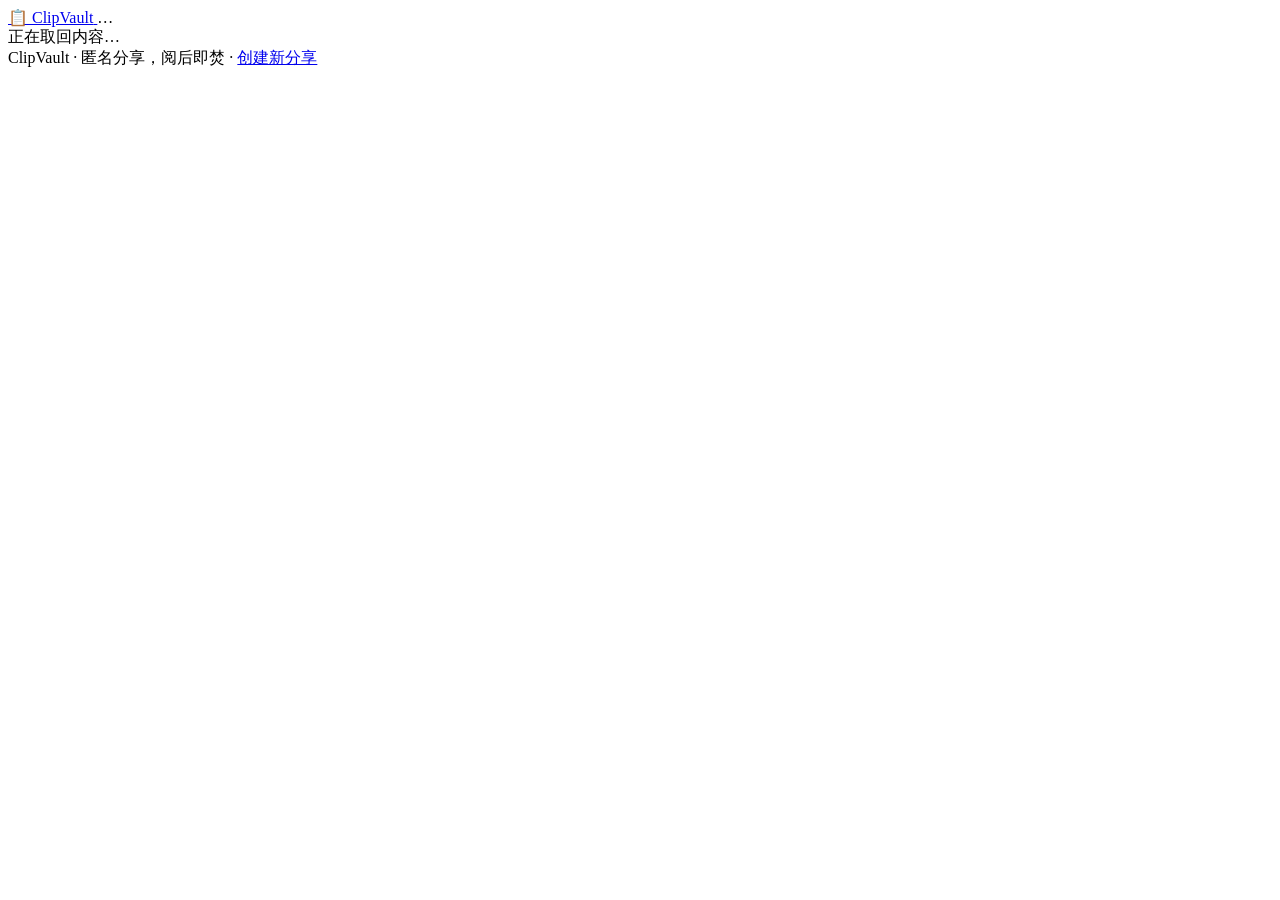
==== templates/view.html @ ff91740c "feat: 文本分享核心 API 与响应式前端（创建/访问/过期/限次/手动销毁）" ====
<!DOCTYPE html>
<html lang="zh-CN">
<head>
  <meta charset="UTF-8">
  <meta name="viewport" content="width=device-width, initial-scale=1.0">
  <title>分享内容 · ClipVault</title>
  <link rel="icon" href="data:image/svg+xml,<svg xmlns='http://www.w3.org/2000/svg' viewBox='0 0 100 100'><text y='.9em' font-size='90'>📋</text></svg>">
  <link rel="stylesheet" href="/static/css/style.css">
  <link rel="stylesheet" href="/static/lib/highlight-theme.css">
</head>
<body>
  <div class="container">
    <nav class="nav">
      <a class="brand" href="/">
        <span class="logo">📋</span>
        <span class="name">ClipVault</span>
      </a>
      <span class="tag" id="codeTag">…</span>
    </nav>

    <!-- 加载中 -->
    <div class="card loading" id="loadingBox">
      <div class="spinner"></div>
      <span>正在取回内容…</span>
    </div>

    <!-- 已失效 -->
    <div class="card status-card" id="burnedBox" hidden>
      <div class="icon">🔥</div>
      <h2 id="burnedTitle">内容已焚毁</h2>
      <p id="burnedDesc">该分享不存在、已过期或达到访问次数上限。</p>
      <a class="btn btn-ghost" href="/">返回首页创建新分享</a>
    </div>

    <!-- 文本 / 代码 / Markdown -->
    <div class="card" id="contentBox" hidden style="padding:0; overflow:hidden;">
      <div class="view-toolbar">
        <span class="badge badge-blue" id="typeBadge">文本</span>
        <span class="badge" id="viewsBadge">访问 -/-</span>
        <span class="badge" id="expiryBadge">⏳ —</span>
        <span class="spacer"></span>
        <button class="btn btn-copy" id="copyBtn">复制内容</button>
      </div>
      <div class="content-area">
        <pre id="textContent" hidden></pre>
        <div class="md-body" id="mdContent" hidden></div>
        <pre hidden><code id="codeContent" class="hljs"></code></pre>
      </div>
    </div>

    <!-- 文件分享 -->
    <div class="card" id="fileBox" hidden style="padding:0; overflow:hidden;">
      <div class="view-toolbar">
        <span class="badge badge-blue">📦 文件</span>
        <span class="badge" id="fileViewsBadge">访问 -/-</span>
        <span class="badge" id="fileExpiryBadge">⏳ —</span>
        <span class="spacer"></span>
        <button class="btn btn-copy" id="downloadBtn">⬇ 下载文件</button>
      </div>
      <div class="content-area">
        <div class="file-box">
          <span class="icon" id="fileIcon">📄</span>
          <div style="flex:1">
            <div class="fname" id="fileName">—</div>
            <div class="fsize" id="fileSize">—</div>
          </div>
        </div>
      </div>
    </div>

    <footer>
      ClipVault · 匿名分享，阅后即焚 · <a href="/">创建新分享</a>
    </footer>
  </div>

  <div id="toast"></div>
  <script src="/static/lib/marked.min.js"></script>
  <script src="/static/lib/purify.min.js"></script>
  <script src="/static/lib/highlight.min.js"></script>
  <script src="/static/js/common.js"></script>
  <script src="/static/js/view.js"></script>
</body>
</html>
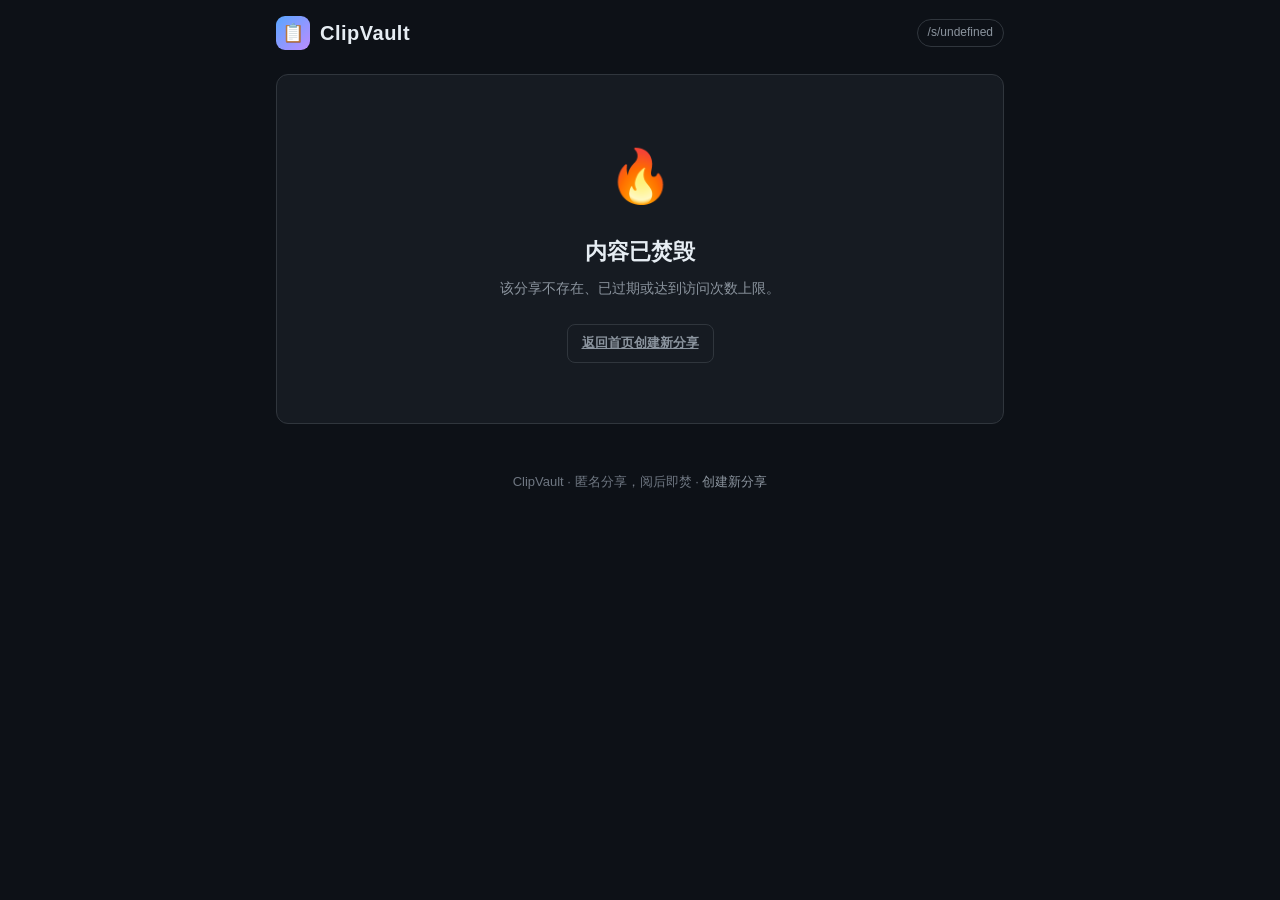
==== commit 38037e19: "feat: 自定义有效期/访问次数、图片/音视频在线预览、上传进度条、限流中间件 - 有效期与访问次数支持用户自定义输入（前端联动 + 服务端边界校验） - 图片/音视频分享内联预览：blob 单次请" ====
--- a/templates/view.html
+++ b/templates/view.html
@@ -65,6 +65,7 @@
             <div class="fsize" id="fileSize">—</div>
           </div>
         </div>
+        <div class="file-preview" id="filePreview" hidden></div>
       </div>
     </div>
 
--- a/static/css/style.css
+++ b/static/css/style.css
@@ -0,0 +1,354 @@
+/* ============ 设计变量 ============ */
+:root {
+  --bg: #0d1117;
+  --bg-card: #161b22;
+  --bg-input: #0d1117;
+  --border: #30363d;
+  --border-light: #3d444d;
+  --text: #e6edf3;
+  --text-dim: #8b949e;
+  --text-faint: #6e7681;
+  --accent: #58a6ff;
+  --accent-hover: #79c0ff;
+  --success: #3fb950;
+  --danger: #f85149;
+  --warning: #d29922;
+  --radius: 12px;
+  --radius-sm: 8px;
+  --mono: "Cascadia Code", Consolas, "Courier New", monospace;
+}
+
+* { box-sizing: border-box; margin: 0; padding: 0; }
+
+/* hidden 属性兜底：防止 display:flex 等覆盖 [hidden] */
+[hidden] { display: none !important; }
+
+html { color-scheme: dark; }
+
+body {
+  font-family: -apple-system, "Segoe UI", "Microsoft YaHei", Roboto, sans-serif;
+  background: var(--bg);
+  color: var(--text);
+  min-height: 100vh;
+  display: flex;
+  flex-direction: column;
+  line-height: 1.6;
+}
+
+.container { width: 100%; max-width: 760px; margin: 0 auto; padding: 0 16px; }
+
+/* ============ 顶部导航 ============ */
+.nav {
+  display: flex; align-items: center; justify-content: space-between;
+  padding: 16px 0; margin-bottom: 8px;
+}
+.brand { display: flex; align-items: center; gap: 10px; text-decoration: none; color: var(--text); }
+.brand .logo {
+  width: 34px; height: 34px; border-radius: 9px;
+  background: linear-gradient(135deg, #58a6ff 0%, #bc8cff 100%);
+  display: flex; align-items: center; justify-content: center;
+  font-size: 18px; color: #fff;
+}
+.brand .name { font-size: 20px; font-weight: 700; letter-spacing: 0.5px; }
+.nav .tag {
+  font-size: 12px; color: var(--text-dim);
+  border: 1px solid var(--border); border-radius: 999px; padding: 3px 10px;
+}
+.nav-right { display: flex; align-items: center; gap: 10px; }
+
+/* ============ 登录弹窗 ============ */
+.modal-mask {
+  position: fixed; inset: 0; background: rgba(0, 0, 0, 0.65);
+  display: flex; align-items: center; justify-content: center; z-index: 100;
+  padding: 16px;
+}
+.modal {
+  position: relative; width: 100%; max-width: 380px;
+  background: var(--bg-card); border: 1px solid var(--border-light);
+  border-radius: var(--radius); padding: 26px;
+}
+.modal h3 { font-size: 18px; margin-bottom: 6px; }
+.modal-sub { font-size: 13px; color: var(--text-dim); margin-bottom: 18px; }
+.form-group { margin-bottom: 14px; }
+.form-group label { display: block; font-size: 12px; color: var(--text-dim); margin-bottom: 6px; font-weight: 600; }
+.form-group input {
+  width: 100%; background: var(--bg-input); color: var(--text);
+  border: 1px solid var(--border); border-radius: var(--radius-sm);
+  padding: 10px 12px; font-size: 14px; outline: none; font-family: inherit;
+}
+.form-group input:focus { border-color: var(--accent); }
+.modal-actions { display: flex; gap: 10px; margin-top: 4px; }
+.auth-hint { font-size: 11px; color: var(--text-faint); margin-top: 14px; }
+.modal-close {
+  position: absolute; top: 12px; right: 12px;
+  background: transparent; border: none; color: var(--text-faint);
+  font-size: 16px; cursor: pointer; padding: 4px;
+}
+.modal-close:hover { color: var(--text); }
+
+/* ============ Hero ============ */
+.hero { text-align: center; padding: 28px 0 20px; }
+.hero h1 { font-size: 30px; font-weight: 800; margin-bottom: 8px; }
+.hero h1 span {
+  background: linear-gradient(90deg, #58a6ff, #bc8cff);
+  -webkit-background-clip: text; background-clip: text; color: transparent;
+}
+.hero p { color: var(--text-dim); font-size: 15px; }
+
+/* ============ 卡片 ============ */
+.card {
+  background: var(--bg-card);
+  border: 1px solid var(--border);
+  border-radius: var(--radius);
+  padding: 20px;
+  margin-bottom: 20px;
+}
+
+/* ============ 标签页 ============ */
+.tabs { display: flex; gap: 8px; margin-bottom: 14px; }
+.tab {
+  flex: 1; padding: 10px; background: transparent; color: var(--text-dim);
+  border: 1px solid var(--border); border-radius: var(--radius-sm);
+  cursor: pointer; font-size: 14px; font-weight: 600; font-family: inherit;
+  transition: all 0.15s;
+}
+.tab:hover { color: var(--text); }
+.tab.active { background: #21262d; color: var(--text); border-color: var(--border-light); }
+
+/* ============ 文件拖拽区 ============ */
+.dropzone {
+  border: 2px dashed var(--border); border-radius: var(--radius);
+  padding: 40px 20px; min-height: 200px;
+  display: flex; flex-direction: column; justify-content: center; align-items: center;
+  gap: 8px; text-align: center; cursor: pointer; transition: border-color 0.2s, background 0.2s;
+}
+.dropzone:hover, .dropzone.dragover { border-color: var(--accent); background: rgba(88, 166, 255, 0.04); }
+.dz-icon { font-size: 36px; }
+.dz-text { font-size: 15px; color: var(--text); }
+.dz-hint { font-size: 12px; color: var(--text-faint); }
+
+.file-selected {
+  display: flex; align-items: center; gap: 14px; padding: 14px 16px; margin-top: 12px;
+  background: var(--bg-input); border: 1px solid var(--border); border-radius: var(--radius-sm);
+}
+.fs-icon { font-size: 30px; }
+.fs-info { flex: 1; min-width: 0; }
+.fs-name { font-weight: 600; word-break: break-all; }
+.fs-size { font-size: 12px; color: var(--text-dim); }
+#fsRemove { padding: 6px 12px; }
+
+.e2e-note {
+  margin-top: 12px; font-size: 12px; color: var(--warning);
+  background: rgba(210, 153, 34, 0.08);
+  border: 1px solid rgba(210, 153, 34, 0.25);
+  border-radius: var(--radius-sm); padding: 10px 12px;
+}
+
+/* ============ 编辑器 ============ */
+textarea#content {
+  width: 100%; min-height: 220px;
+  background: var(--bg-input); color: var(--text);
+  border: 1px solid var(--border); border-radius: var(--radius-sm);
+  padding: 14px; font-family: var(--mono); font-size: 14px;
+  resize: vertical; outline: none; transition: border-color 0.2s;
+}
+textarea#content:focus { border-color: var(--accent); }
+textarea#content::placeholder { color: var(--text-faint); }
+
+/* ============ 选项栏 ============ */
+.options { display: flex; flex-wrap: wrap; gap: 12px; margin: 16px 0; }
+.opt-group { display: flex; flex-direction: column; gap: 6px; flex: 1; min-width: 140px; }
+.opt-group label { font-size: 12px; color: var(--text-dim); font-weight: 600; }
+.opt-group select {
+  background: var(--bg-input); color: var(--text);
+  border: 1px solid var(--border); border-radius: var(--radius-sm);
+  padding: 9px 10px; font-size: 14px; outline: none; cursor: pointer;
+  transition: border-color 0.2s;
+}
+.opt-group select:focus { border-color: var(--accent); }
+
+/* ============ 按钮 ============ */
+.btn {
+  display: inline-flex; align-items: center; justify-content: center; gap: 8px;
+  border: 1px solid transparent; border-radius: var(--radius-sm);
+  padding: 11px 22px; font-size: 15px; font-weight: 600;
+  cursor: pointer; transition: all 0.15s; user-select: none;
+  font-family: inherit;
+}
+.btn:active { transform: scale(0.98); }
+.btn-primary {
+  width: 100%; background: #238636; color: #fff;
+}
+.btn-primary:hover { background: #2ea043; }
+.btn-primary:disabled { opacity: 0.5; cursor: not-allowed; }
+.btn-ghost {
+  background: transparent; color: var(--text-dim);
+  border-color: var(--border); padding: 8px 14px; font-size: 13px;
+}
+.btn-ghost:hover { color: var(--text); border-color: var(--border-light); }
+.btn-danger {
+  background: transparent; color: var(--danger);
+  border-color: rgba(248, 81, 73, 0.4); padding: 8px 14px; font-size: 13px;
+}
+.btn-danger:hover { background: rgba(248, 81, 73, 0.1); }
+.btn-copy { background: #21262d; color: var(--text); border-color: var(--border); }
+.btn-copy:hover { border-color: var(--accent); color: var(--accent); }
+
+/* ============ 结果卡片 ============ */
+.result-head { display: flex; align-items: center; gap: 10px; margin-bottom: 16px; }
+.result-head .dot {
+  width: 10px; height: 10px; border-radius: 50%;
+  background: var(--success); box-shadow: 0 0 12px var(--success);
+}
+.result-head h2 { font-size: 17px; }
+
+.link-box {
+  display: flex; gap: 10px; align-items: stretch; margin-bottom: 16px;
+}
+.link-box code {
+  flex: 1; background: var(--bg-input); border: 1px solid var(--border);
+  border-radius: var(--radius-sm); padding: 12px;
+  font-family: var(--mono); font-size: 14px; color: var(--accent);
+  overflow-x: auto; white-space: nowrap;
+}
+.result-body { display: flex; gap: 20px; align-items: flex-start; flex-wrap: wrap; }
+.qr-wrap {
+  background: #fff; padding: 10px; border-radius: var(--radius-sm);
+  width: fit-content; line-height: 0;
+}
+.result-meta { flex: 1; min-width: 200px; display: flex; flex-direction: column; gap: 10px; }
+.meta-row { display: flex; justify-content: space-between; font-size: 13px; color: var(--text-dim); }
+.meta-row b { color: var(--text); font-weight: 600; }
+.burn-note {
+  font-size: 12px; color: var(--text-faint);
+  border-top: 1px dashed var(--border); padding-top: 12px; margin-top: 4px;
+}
+
+/* ============ 我的分享 ============ */
+.section-title {
+  display: flex; align-items: center; gap: 8px;
+  font-size: 14px; font-weight: 700; color: var(--text-dim); margin: 4px 0 12px;
+}
+.share-item {
+  display: flex; align-items: center; gap: 12px;
+  padding: 12px 0; border-bottom: 1px solid var(--border);
+}
+.share-item:last-child { border-bottom: none; }
+.share-item .info { flex: 1; min-width: 0; }
+.share-item .code-link {
+  font-family: var(--mono); font-size: 14px; color: var(--accent);
+  text-decoration: none; display: block;
+}
+.share-item .code-link:hover { text-decoration: underline; }
+.share-item .desc { font-size: 12px; color: var(--text-faint); overflow: hidden; text-overflow: ellipsis; white-space: nowrap; max-width: 420px; }
+.share-item .actions { display: flex; gap: 8px; flex-shrink: 0; }
+.empty-tip { color: var(--text-faint); font-size: 13px; text-align: center; padding: 14px 0; }
+
+/* ============ 查看页 ============ */
+.view-toolbar {
+  display: flex; align-items: center; gap: 10px; flex-wrap: wrap;
+  padding: 12px 16px; border-bottom: 1px solid var(--border);
+}
+.badge {
+  font-size: 12px; padding: 3px 10px; border-radius: 999px;
+  border: 1px solid var(--border); color: var(--text-dim);
+}
+.badge-blue { color: var(--accent); border-color: rgba(88, 166, 255, 0.4); }
+.badge-green { color: var(--success); border-color: rgba(63, 185, 80, 0.4); }
+.view-toolbar .spacer { flex: 1; }
+.content-area { padding: 18px; }
+.content-area pre {
+  font-family: var(--mono); font-size: 14px; line-height: 1.7;
+  white-space: pre-wrap; word-wrap: break-word; overflow-wrap: anywhere;
+}
+/* Markdown 渲染样式 */
+.md-body { font-size: 15px; line-height: 1.75; }
+.md-body h1, .md-body h2, .md-body h3 { margin: 18px 0 10px; }
+.md-body p { margin: 10px 0; }
+.md-body a { color: var(--accent); }
+.md-body code {
+  background: rgba(110, 118, 129, 0.25); padding: 2px 6px;
+  border-radius: 4px; font-family: var(--mono); font-size: 13px;
+}
+.md-body pre code { display: block; padding: 14px; overflow-x: auto; background: var(--bg-input); border-radius: var(--radius-sm); }
+.md-body blockquote { border-left: 3px solid var(--border-light); padding-left: 14px; color: var(--text-dim); margin: 10px 0; }
+.md-body table { border-collapse: collapse; margin: 12px 0; width: 100%; }
+.md-body th, .md-body td { border: 1px solid var(--border); padding: 7px 12px; }
+.md-body ul, .md-body ol { padding-left: 24px; margin: 10px 0; }
+.md-body img { max-width: 100%; border-radius: var(--radius-sm); }
+
+/* ============ 状态页（烧毁/过期） ============ */
+.status-card { text-align: center; padding: 60px 20px; }
+.status-card .icon { font-size: 52px; margin-bottom: 16px; }
+.status-card h2 { font-size: 22px; margin-bottom: 8px; }
+.status-card p { color: var(--text-dim); font-size: 14px; margin-bottom: 24px; }
+
+/* ============ 文件卡片 ============ */
+.file-box {
+  display: flex; align-items: center; gap: 16px; padding: 18px;
+  background: var(--bg-input); border: 1px solid var(--border); border-radius: var(--radius-sm);
+}
+.file-box .icon { font-size: 36px; }
+.file-box .fname { font-weight: 600; word-break: break-all; }
+.file-box .fsize { font-size: 12px; color: var(--text-dim); }
+
+/* ============ Toast ============ */
+#toast {
+  position: fixed; left: 50%; bottom: 32px; transform: translateX(-50%) translateY(80px);
+  background: #21262d; border: 1px solid var(--border-light); color: var(--text);
+  padding: 10px 20px; border-radius: 999px; font-size: 14px;
+  opacity: 0; transition: all 0.3s; z-index: 999; pointer-events: none;
+  box-shadow: 0 8px 24px rgba(0, 0, 0, 0.4);
+}
+#toast.show { opacity: 1; transform: translateX(-50%) translateY(0); }
+
+/* ============ 页脚 ============ */
+footer {
+  margin-top: auto; padding: 28px 0 32px; text-align: center;
+  color: var(--text-faint); font-size: 13px;
+}
+footer a { color: var(--text-dim); text-decoration: none; }
+footer a:hover { color: var(--accent); }
+
+/* ============ 响应式 ============ */
+@media (max-width: 600px) {
+  .hero h1 { font-size: 24px; }
+  .options { gap: 10px; }
+  .opt-group { min-width: calc(50% - 5px); }
+  .result-body { flex-direction: column; align-items: center; }
+  .result-meta { width: 100%; }
+  .link-box { flex-direction: column; }
+  .link-box .btn { width: 100%; }
+  .share-item .actions { flex-direction: column; }
+  .qr-wrap { margin: 0 auto; }
+}
+
+/* ============ 加载动画 ============ */
+.loading { display: flex; flex-direction: column; align-items: center; padding: 60px 0; gap: 16px; color: var(--text-dim); }
+.spinner {
+  width: 32px; height: 32px; border-radius: 50%;
+  border: 3px solid var(--border); border-top-color: var(--accent);
+  animation: spin 0.8s linear infinite;
+}
+@keyframes spin { to { transform: rotate(360deg); } }
+
+/* 自定义有效期 / 访问次数输入 */
+.custom-opt { display: flex; gap: 6px; align-items: center; margin-top: 6px; }
+.custom-opt input[type="number"] {
+  width: 90px;
+  background: var(--bg-input); color: var(--text);
+  border: 1px solid var(--border); border-radius: var(--radius-sm);
+  padding: 8px 10px; font-size: 14px; outline: none;
+  transition: border-color 0.2s;
+}
+.custom-opt input[type="number"]:focus { border-color: var(--accent); }
+.custom-opt select { flex: 1; }
+.custom-opt .unit { font-size: 13px; color: var(--text-dim); }
+
+/* 文件上传进度条 */
+.upload-progress { margin-top: 10px; height: 6px; background: var(--border); border-radius: 3px; overflow: hidden; }
+.upload-progress .bar { height: 100%; width: 0%; background: var(--accent); transition: width 0.15s; }
+
+/* 图片在线预览 */
+.file-preview { text-align: center; padding: 16px; }
+.file-preview img, .file-preview video { max-width: 100%; max-height: 60vh; border-radius: var(--radius-sm); }
--- a/static/lib/highlight-theme.css
+++ b/static/lib/highlight-theme.css
@@ -0,0 +1,10 @@
+pre code.hljs{display:block;overflow-x:auto;padding:1em}code.hljs{padding:3px 5px}/*!
+  Theme: GitHub Dark
+  Description: Dark theme as seen on github.com
+  Author: github.com
+  Maintainer: @Hirse
+  Updated: 2021-05-15
+
+  Outdated base version: https://github.com/primer/github-syntax-dark
+  Current colors taken from GitHub's CSS
+*/.hljs{color:#c9d1d9;background:#0d1117}.hljs-doctag,.hljs-keyword,.hljs-meta .hljs-keyword,.hljs-template-tag,.hljs-template-variable,.hljs-type,.hljs-variable.language_{color:#ff7b72}.hljs-title,.hljs-title.class_,.hljs-title.class_.inherited__,.hljs-title.function_{color:#d2a8ff}.hljs-attr,.hljs-attribute,.hljs-literal,.hljs-meta,.hljs-number,.hljs-operator,.hljs-selector-attr,.hljs-selector-class,.hljs-selector-id,.hljs-variable{color:#79c0ff}.hljs-meta .hljs-string,.hljs-regexp,.hljs-string{color:#a5d6ff}.hljs-built_in,.hljs-symbol{color:#ffa657}.hljs-code,.hljs-comment,.hljs-formula{color:#8b949e}.hljs-name,.hljs-quote,.hljs-selector-pseudo,.hljs-selector-tag{color:#7ee787}.hljs-subst{color:#c9d1d9}.hljs-section{color:#1f6feb;font-weight:700}.hljs-bullet{color:#f2cc60}.hljs-emphasis{color:#c9d1d9;font-style:italic}.hljs-strong{color:#c9d1d9;font-weight:700}.hljs-addition{color:#aff5b4;background-color:#033a16}.hljs-deletion{color:#ffdcd7;background-color:#67060c}
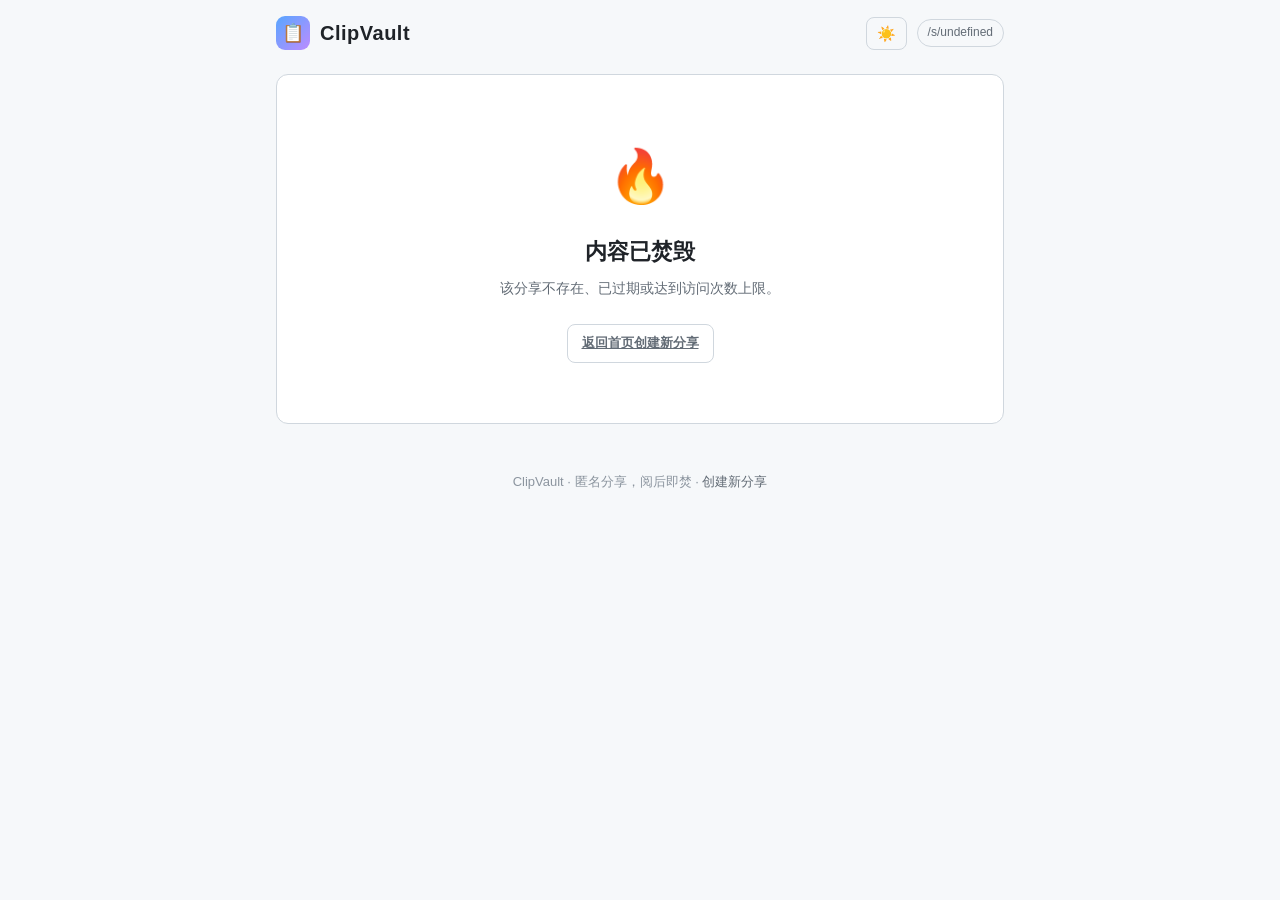
==== commit d95c4c59: "feat: 新增日夜主题、可选标题/描述与多设备实时同步 - 主题：CSS 变量 + html[data-theme]，theme-init.js 在样式表前同步执行避免闪烁，选择持久化到 local" ====
--- a/templates/view.html
+++ b/templates/view.html
@@ -5,6 +5,7 @@
   <meta name="viewport" content="width=device-width, initial-scale=1.0">
   <title>分享内容 · ClipVault</title>
   <link rel="icon" href="data:image/svg+xml,<svg xmlns='http://www.w3.org/2000/svg' viewBox='0 0 100 100'><text y='.9em' font-size='90'>📋</text></svg>">
+  <script src="/static/js/theme-init.js"></script>
   <link rel="stylesheet" href="/static/css/style.css">
   <link rel="stylesheet" href="/static/lib/highlight-theme.css">
 </head>
@@ -15,8 +16,13 @@
         <span class="logo">📋</span>
         <span class="name">ClipVault</span>
       </a>
-      <span class="tag" id="codeTag">…</span>
+      <div class="nav-right">
+        <button class="btn btn-ghost theme-toggle" id="themeToggle" title="切换夜间/日间模式" aria-label="切换主题">🌙</button>
+        <span class="tag" id="codeTag">…</span>
+      </div>
     </nav>
+
+    <h2 class="view-title" id="viewTitle" hidden></h2>
 
     <!-- 加载中 -->
     <div class="card loading" id="loadingBox">
@@ -78,7 +84,9 @@
   <script src="/static/lib/marked.min.js"></script>
   <script src="/static/lib/purify.min.js"></script>
   <script src="/static/lib/highlight.min.js"></script>
+  <script src="/static/lib/e2e-fallback.js"></script>
   <script src="/static/js/common.js"></script>
+  <script src="/static/js/theme.js"></script>
   <script src="/static/js/view.js"></script>
 </body>
 </html>
--- a/static/css/style.css
+++ b/static/css/style.css
@@ -3,6 +3,7 @@
   --bg: #0d1117;
   --bg-card: #161b22;
   --bg-input: #0d1117;
+  --bg-elevated: #21262d;
   --border: #30363d;
   --border-light: #3d444d;
   --text: #e6edf3;
@@ -18,12 +19,42 @@
   --mono: "Cascadia Code", Consolas, "Courier New", monospace;
 }
 
+/* ============ 日间（浅色）主题 ============ */
+html[data-theme="light"] {
+  --bg: #f6f8fa;
+  --bg-card: #ffffff;
+  --bg-input: #ffffff;
+  --bg-elevated: #eaeef2;
+  --border: #d0d7de;
+  --border-light: #afb8c1;
+  --text: #1f2328;
+  --text-dim: #636c76;
+  --text-faint: #8c959f;
+  --accent: #0969da;
+  --accent-hover: #0550ae;
+  --success: #1a7f37;
+  --danger: #cf222e;
+  --warning: #9a6700;
+}
+html[data-theme="light"] .dropzone:hover,
+html[data-theme="light"] .dropzone.dragover { background: rgba(9, 105, 218, 0.05); }
+html[data-theme="light"] .e2e-note { background: rgba(154, 103, 0, 0.07); }
+html[data-theme="light"] .md-body code { background: rgba(140, 149, 159, 0.2); }
+html[data-theme="light"] .modal-mask { background: rgba(31, 35, 40, 0.45); }
+html[data-theme="light"] #toast { box-shadow: 0 8px 24px rgba(31, 35, 40, 0.18); }
+html[data-theme="light"] .burned-tag { background: rgba(207, 34, 46, 0.1); }
+html[data-theme="light"] .btn-danger { border-color: rgba(207, 34, 46, 0.4); }
+html[data-theme="light"] .btn-danger:hover { background: rgba(207, 34, 46, 0.08); }
+html[data-theme="light"] .badge-blue { border-color: rgba(9, 105, 218, 0.4); }
+html[data-theme="light"] .badge-green { border-color: rgba(26, 127, 55, 0.4); }
+
 * { box-sizing: border-box; margin: 0; padding: 0; }
 
 /* hidden 属性兜底：防止 display:flex 等覆盖 [hidden] */
 [hidden] { display: none !important; }
 
 html { color-scheme: dark; }
+html[data-theme="light"] { color-scheme: light; }
 
 body {
   font-family: -apple-system, "Segoe UI", "Microsoft YaHei", Roboto, sans-serif;
@@ -33,6 +64,7 @@
   display: flex;
   flex-direction: column;
   line-height: 1.6;
+  transition: background-color 0.25s ease, color 0.25s ease;
 }
 
 .container { width: 100%; max-width: 760px; margin: 0 auto; padding: 0 16px; }
@@ -113,7 +145,7 @@
   transition: all 0.15s;
 }
 .tab:hover { color: var(--text); }
-.tab.active { background: #21262d; color: var(--text); border-color: var(--border-light); }
+.tab.active { background: var(--bg-elevated); color: var(--text); border-color: var(--border-light); }
 
 /* ============ 文件拖拽区 ============ */
 .dropzone {
@@ -191,7 +223,7 @@
   border-color: rgba(248, 81, 73, 0.4); padding: 8px 14px; font-size: 13px;
 }
 .btn-danger:hover { background: rgba(248, 81, 73, 0.1); }
-.btn-copy { background: #21262d; color: var(--text); border-color: var(--border); }
+.btn-copy { background: var(--bg-elevated); color: var(--text); border-color: var(--border); }
 .btn-copy:hover { border-color: var(--accent); color: var(--accent); }
 
 /* ============ 结果卡片 ============ */
@@ -295,7 +327,7 @@
 /* ============ Toast ============ */
 #toast {
   position: fixed; left: 50%; bottom: 32px; transform: translateX(-50%) translateY(80px);
-  background: #21262d; border: 1px solid var(--border-light); color: var(--text);
+  background: var(--bg-elevated); border: 1px solid var(--border-light); color: var(--text);
   padding: 10px 20px; border-radius: 999px; font-size: 14px;
   opacity: 0; transition: all 0.3s; z-index: 999; pointer-events: none;
   box-shadow: 0 8px 24px rgba(0, 0, 0, 0.4);
@@ -352,3 +384,65 @@
 /* 图片在线预览 */
 .file-preview { text-align: center; padding: 16px; }
 .file-preview img, .file-preview video { max-width: 100%; max-height: 60vh; border-radius: var(--radius-sm); }
+
+/* 已焚毁分享条目 */
+.share-item.burned { opacity: 0.6; }
+.share-item.burned .code-link { text-decoration: line-through; }
+.burned-tag {
+  font-size: 11px;
+  color: var(--danger);
+  font-weight: 600;
+  background: rgba(248, 81, 73, 0.12);
+  padding: 1px 6px;
+  border-radius: 4px;
+  margin-left: 6px;
+}
+
+/* 选项提示文字 */
+.opt-hint {
+  display: block;
+  font-size: 11px;
+  color: var(--text-faint);
+  margin-top: 4px;
+  line-height: 1.5;
+}
+
+/* ============ 主题切换按钮 ============ */
+.theme-toggle {
+  padding: 8px 10px; font-size: 15px; line-height: 1;
+  min-width: 38px;
+}
+
+/* ============ 标题输入 ============ */
+.title-field { margin-bottom: 14px; }
+.title-field input {
+  width: 100%;
+  background: var(--bg-input); color: var(--text);
+  border: 1px solid var(--border); border-radius: var(--radius-sm);
+  padding: 11px 13px; font-size: 14px; outline: none; font-family: inherit;
+  transition: border-color 0.2s;
+}
+.title-field input:focus { border-color: var(--accent); }
+.title-field input::placeholder { color: var(--text-faint); }
+
+/* ============ 分享条目标题 ============ */
+.share-item .share-title {
+  font-size: 14px; font-weight: 600; color: var(--text);
+  overflow: hidden; text-overflow: ellipsis; white-space: nowrap;
+  max-width: 420px; margin-bottom: 2px;
+}
+
+/* ============ 我的分享：说明文字 / 同步状态 ============ */
+.section-sub { font-size: 12px; font-weight: 400; color: var(--text-faint); }
+.sync-badge {
+  font-size: 11px; font-weight: 600; color: var(--success);
+  border: 1px solid rgba(63, 185, 80, 0.4);
+  border-radius: 999px; padding: 1px 8px; margin-left: auto;
+}
+.sync-badge.offline { color: var(--text-faint); border-color: var(--border); }
+
+/* ============ 查看页标题 ============ */
+.view-title {
+  font-size: 20px; font-weight: 700; line-height: 1.4;
+  padding: 16px 18px 0; word-break: break-word;
+}
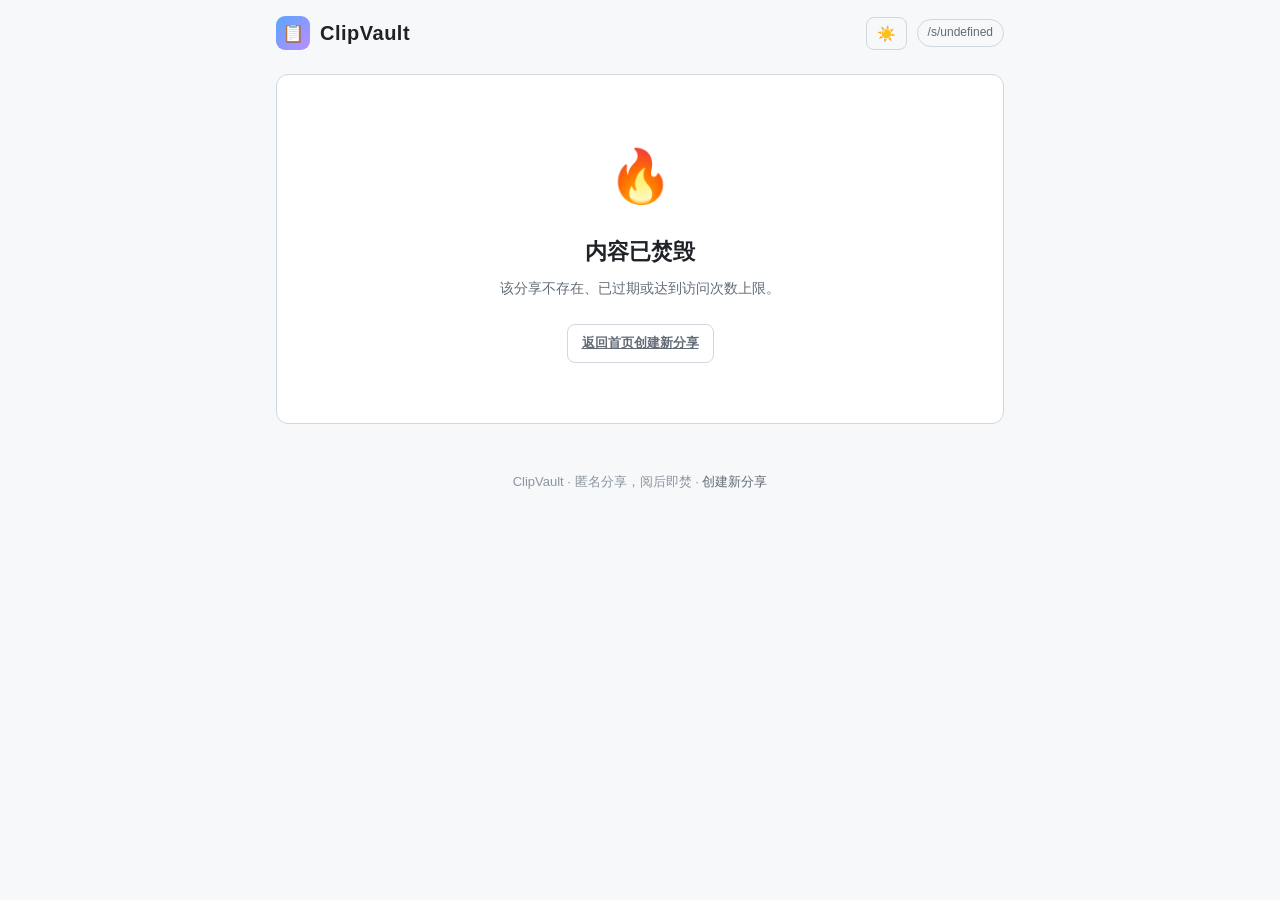
==== commit ad2ca300: "fix(ui): 描述占位文案与页脚调整，HTML 响应禁用缓存 - 描述输入框占位统一为“描述”，并显式 block/100% 宽度，PC 端与卡片同宽 - 页脚改为“ClipVault · 云剪切" ====
--- a/templates/view.html
+++ b/templates/view.html
@@ -5,8 +5,8 @@
   <meta name="viewport" content="width=device-width, initial-scale=1.0">
   <title>分享内容 · ClipVault</title>
   <link rel="icon" href="data:image/svg+xml,<svg xmlns='http://www.w3.org/2000/svg' viewBox='0 0 100 100'><text y='.9em' font-size='90'>📋</text></svg>">
-  <script src="/static/js/theme-init.js"></script>
-  <link rel="stylesheet" href="/static/css/style.css">
+  <script src="/static/js/theme-init.js?v=3"></script>
+  <link rel="stylesheet" href="/static/css/style.css?v=3">
   <link rel="stylesheet" href="/static/lib/highlight-theme.css">
 </head>
 <body>
@@ -84,9 +84,9 @@
   <script src="/static/lib/marked.min.js"></script>
   <script src="/static/lib/purify.min.js"></script>
   <script src="/static/lib/highlight.min.js"></script>
-  <script src="/static/lib/e2e-fallback.js"></script>
-  <script src="/static/js/common.js"></script>
-  <script src="/static/js/theme.js"></script>
-  <script src="/static/js/view.js"></script>
+  <script src="/static/lib/e2e-fallback.js?v=3"></script>
+  <script src="/static/js/common.js?v=3"></script>
+  <script src="/static/js/theme.js?v=3"></script>
+  <script src="/static/js/view.js?v=3"></script>
 </body>
 </html>
--- a/static/css/style.css
+++ b/static/css/style.css
@@ -414,9 +414,11 @@
 }
 
 /* ============ 标题输入 ============ */
-.title-field { margin-bottom: 14px; }
+.title-field { display: block; width: 100%; margin-bottom: 14px; }
 .title-field input {
+  display: block;
   width: 100%;
+  min-width: 0;
   background: var(--bg-input); color: var(--text);
   border: 1px solid var(--border); border-radius: var(--radius-sm);
   padding: 11px 13px; font-size: 14px; outline: none; font-family: inherit;
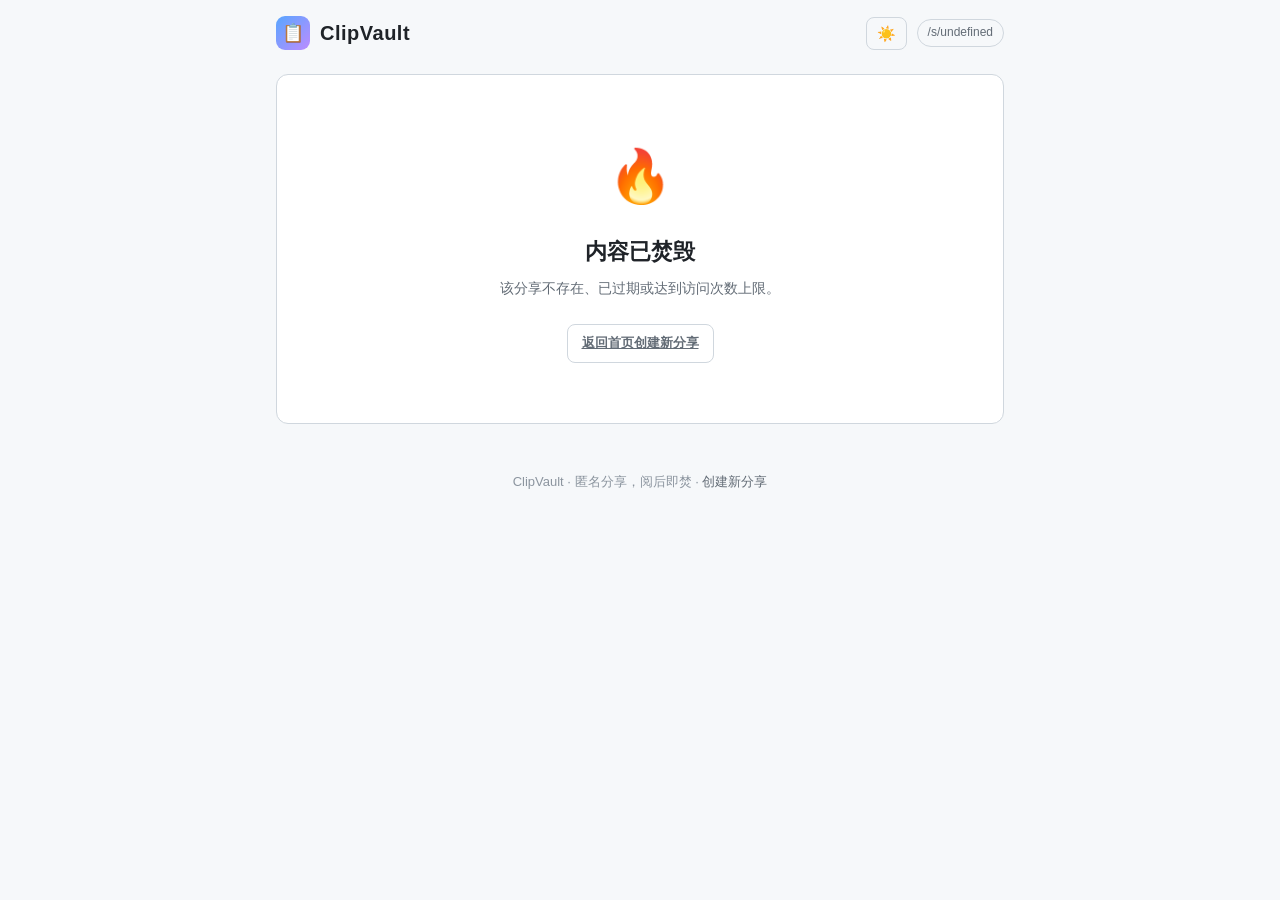
==== commit d07577dd: "fix(theme): 改用 pointerup 绑定并禁用静态资源缓存，彻底排除手机端重复点击" ====
--- a/templates/view.html
+++ b/templates/view.html
@@ -17,7 +17,7 @@
         <span class="name">ClipVault</span>
       </a>
       <div class="nav-right">
-        <button class="btn btn-ghost theme-toggle" id="themeToggle" title="切换夜间/日间模式" aria-label="切换主题">🌙</button>
+        <button type="button" class="btn btn-ghost theme-toggle" id="themeToggle" title="切换夜间/日间模式" aria-label="切换主题">🌙</button>
         <span class="tag" id="codeTag">…</span>
       </div>
     </nav>
@@ -86,7 +86,7 @@
   <script src="/static/lib/highlight.min.js"></script>
   <script src="/static/lib/e2e-fallback.js?v=3"></script>
   <script src="/static/js/common.js?v=3"></script>
-  <script src="/static/js/theme.js?v=3"></script>
+  <script src="/static/js/theme.js?v=5"></script>
   <script src="/static/js/view.js?v=3"></script>
 </body>
 </html>
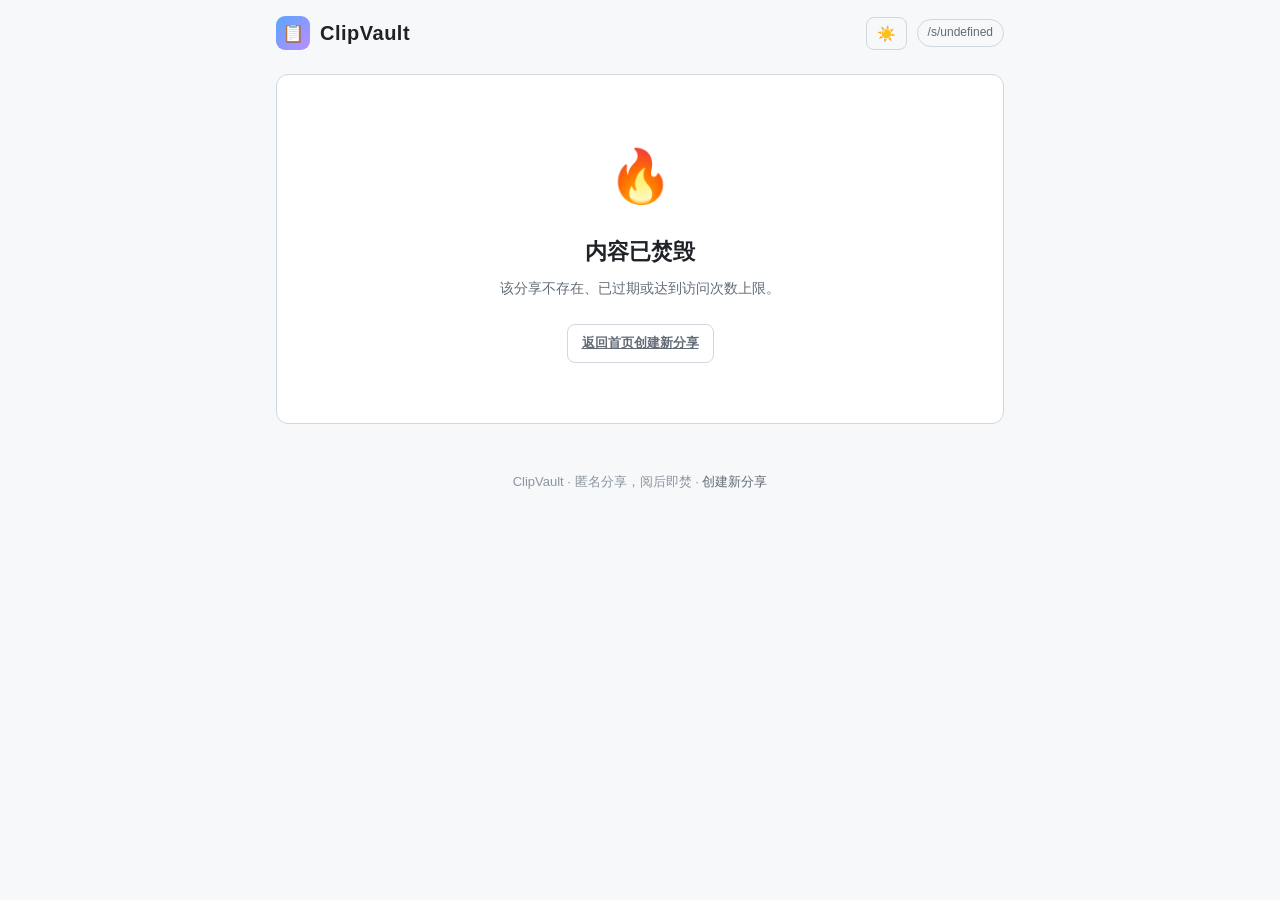
==== commit f3fe1694: "fix(theme): 用 color-scheme only light/dark 禁止手机浏览器强制深色反色" ====
--- a/templates/view.html
+++ b/templates/view.html
@@ -5,7 +5,7 @@
   <meta name="viewport" content="width=device-width, initial-scale=1.0">
   <title>分享内容 · ClipVault</title>
   <link rel="icon" href="data:image/svg+xml,<svg xmlns='http://www.w3.org/2000/svg' viewBox='0 0 100 100'><text y='.9em' font-size='90'>📋</text></svg>">
-  <script src="/static/js/theme-init.js?v=3"></script>
+  <script src="/static/js/theme-init.js?v=4"></script>
   <link rel="stylesheet" href="/static/css/style.css?v=3">
   <link rel="stylesheet" href="/static/lib/highlight-theme.css">
 </head>
@@ -86,7 +86,7 @@
   <script src="/static/lib/highlight.min.js"></script>
   <script src="/static/lib/e2e-fallback.js?v=3"></script>
   <script src="/static/js/common.js?v=3"></script>
-  <script src="/static/js/theme.js?v=5"></script>
+  <script src="/static/js/theme.js?v=6"></script>
   <script src="/static/js/view.js?v=3"></script>
 </body>
 </html>
